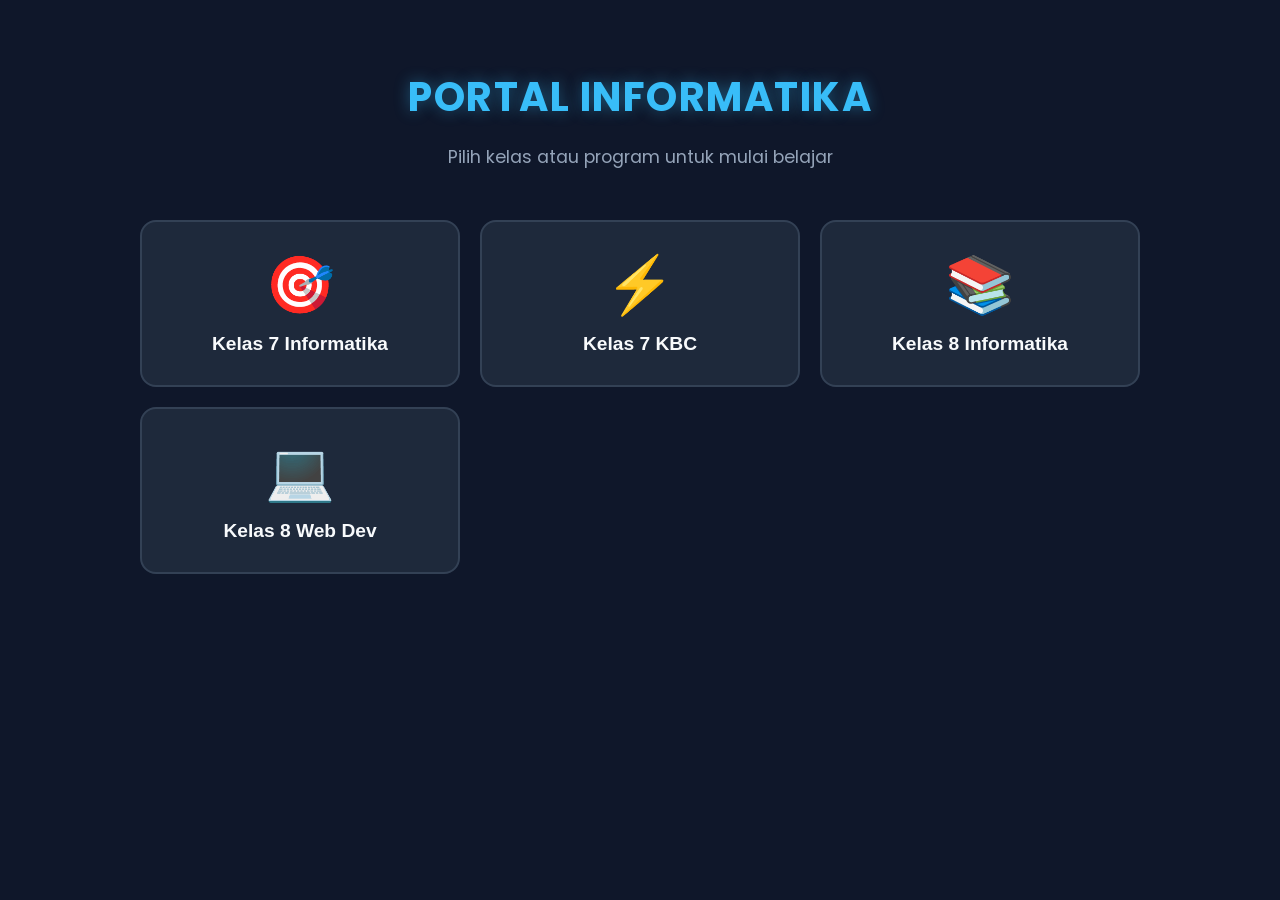
==== index.html @ 8530c20d "Portal versi 0" ====
<!DOCTYPE html>
<html lang="id">
<head>
    <meta charset="UTF-8">
    <meta name="viewport" content="width=device-width, initial-scale=1.0">
    <title>Portal Pembelajaran | Fajar Hadil</title>
    <style>
        @import url('https://fonts.googleapis.com/css2?family=Poppins:wght@400;500;600;700&display=swap');
        
        body { font-family: 'Poppins', sans-serif; background-color: #0f172a; color: #e2e8f0; margin: 0; padding: 40px 20px; }
        header { text-align: center; margin-bottom: 50px; }
        header h1 { font-size: 2.5rem; color: #38bdf8; margin-bottom: 10px; text-transform: uppercase; letter-spacing: 1.5px; text-shadow: 0 0 15px rgba(56, 189, 248, 0.4); }
        header p { color: #94a3b8; font-size: 1.1rem; }
        
        .container { max-width: 1000px; margin: 0 auto; }
        .grid { display: grid; grid-template-columns: repeat(auto-fill, minmax(280px, 1fr)); gap: 20px; }
        
        /* Tombol Gerbang Kelas */
        .gate-btn { background: #1e293b; border: 2px solid #334155; padding: 30px 20px; border-radius: 16px; color: #f8fafc; font-size: 1.2rem; font-weight: 600; cursor: pointer; transition: all 0.3s ease; display: flex; flex-direction: column; align-items: center; gap: 15px; }
        .gate-btn:hover { border-color: #38bdf8; transform: translateY(-5px); box-shadow: 0 10px 25px -5px rgba(56, 189, 248, 0.3); }
        .gate-icon { font-size: 3.5rem; }

        /* Kartu Materi */
        .card { background: #1e293b; padding: 25px; border-radius: 16px; border: 1px solid #334155; display: flex; flex-direction: column; transition: transform 0.2s; }
        .card:hover { transform: translateY(-3px); border-color: #10b981; }
        .card h3 { margin: 15px 0 10px; color: #f8fafc; }
        .card p { font-size: 0.9rem; color: #94a3b8; flex-grow: 1; line-height: 1.5; margin-bottom: 20px; }
        .badge { background: linear-gradient(135deg, #3b82f6, #8b5cf6); color: white; padding: 4px 12px; border-radius: 20px; font-size: 12px; align-self: flex-start; font-weight: bold; }
        .btn-masuk { padding: 12px; background: linear-gradient(to right, #10b981, #059669); color: white; text-align: center; text-decoration: none; border-radius: 8px; font-weight: bold; text-transform: uppercase; letter-spacing: 1px; }
        .btn-masuk:hover { background: linear-gradient(to right, #34d399, #10b981); }
        
        /* Navigasi */
        .back-btn { background: transparent; color: #38bdf8; border: 1px solid #38bdf8; padding: 8px 16px; border-radius: 8px; cursor: pointer; margin-bottom: 30px; display: inline-block; font-weight: bold; transition: 0.2s; }
        .back-btn:hover { background: #38bdf8; color: #0f172a; }
        
        .hidden { display: none !important; }
    </style>
</head>
<body>
    <div class="container">
        <header>
            <h1>Portal Informatika</h1>
            <p id="header-desc">Pilih kelas atau program untuk mulai belajar</p>
        </header>

        <!-- Tampilan 1: Pilihan Gerbang -->
        <div id="gate-section" class="grid">
            <button class="gate-btn" onclick="bukaKelas('VII', 'Informatika')">
                <span class="gate-icon">🎯</span> Kelas 7 Informatika
            </button>
            <button class="gate-btn" onclick="bukaKelas('VII', 'KBC')">
                <span class="gate-icon">⚡</span> Kelas 7 KBC
            </button>
            <button class="gate-btn" onclick="bukaKelas('VIII', 'Informatika')">
                <span class="gate-icon">📚</span> Kelas 8 Informatika
            </button>
            <button class="gate-btn" onclick="bukaKelas('VIII', 'Jam Tambahan Digital')">
                <span class="gate-icon">💻</span> Kelas 8 Web Dev
            </button>
        </div>

        <!-- Tampilan 2: Katalog Materi (Tersembunyi awalnya) -->
        <div id="catalog-section" class="hidden">
            <button class="back-btn" onclick="kembaliKeGate()">← Kembali Pilih Kelas</button>
            <h2 id="judul-kelas" style="color: white; margin-bottom: 25px; border-bottom: 2px solid #334155; padding-bottom: 10px;">Materi</h2>
            <div id="catalog" class="grid"></div>
        </div>
    </div>

    <script src="assets/js/app.js"></script>
</body>
</html>
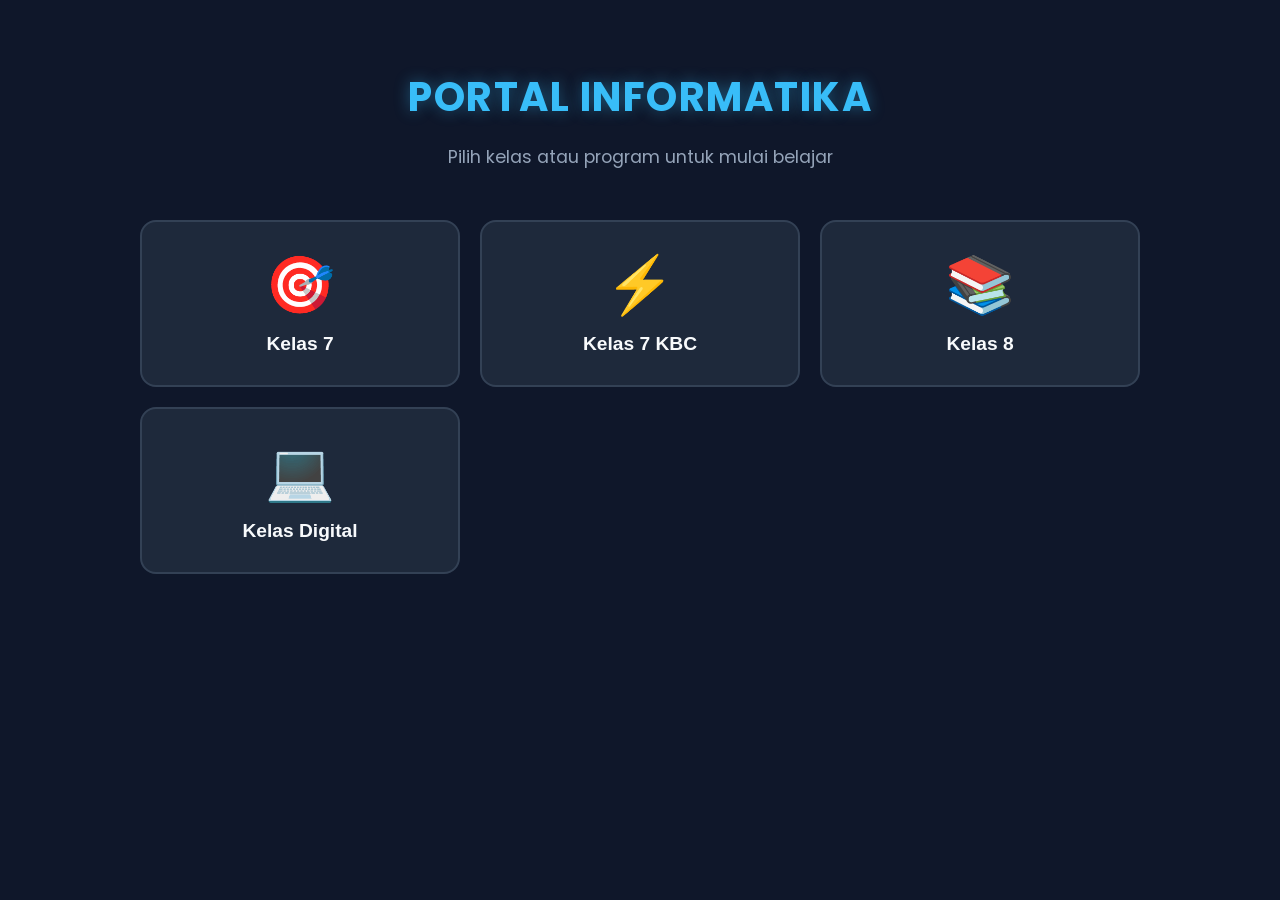
==== commit 00bfff59: "materi lookup" ====
--- a/index.html
+++ b/index.html
@@ -4,37 +4,7 @@
     <meta charset="UTF-8">
     <meta name="viewport" content="width=device-width, initial-scale=1.0">
     <title>Portal Pembelajaran | Fajar Hadil</title>
-    <style>
-        @import url('https://fonts.googleapis.com/css2?family=Poppins:wght@400;500;600;700&display=swap');
-        
-        body { font-family: 'Poppins', sans-serif; background-color: #0f172a; color: #e2e8f0; margin: 0; padding: 40px 20px; }
-        header { text-align: center; margin-bottom: 50px; }
-        header h1 { font-size: 2.5rem; color: #38bdf8; margin-bottom: 10px; text-transform: uppercase; letter-spacing: 1.5px; text-shadow: 0 0 15px rgba(56, 189, 248, 0.4); }
-        header p { color: #94a3b8; font-size: 1.1rem; }
-        
-        .container { max-width: 1000px; margin: 0 auto; }
-        .grid { display: grid; grid-template-columns: repeat(auto-fill, minmax(280px, 1fr)); gap: 20px; }
-        
-        /* Tombol Gerbang Kelas */
-        .gate-btn { background: #1e293b; border: 2px solid #334155; padding: 30px 20px; border-radius: 16px; color: #f8fafc; font-size: 1.2rem; font-weight: 600; cursor: pointer; transition: all 0.3s ease; display: flex; flex-direction: column; align-items: center; gap: 15px; }
-        .gate-btn:hover { border-color: #38bdf8; transform: translateY(-5px); box-shadow: 0 10px 25px -5px rgba(56, 189, 248, 0.3); }
-        .gate-icon { font-size: 3.5rem; }
-
-        /* Kartu Materi */
-        .card { background: #1e293b; padding: 25px; border-radius: 16px; border: 1px solid #334155; display: flex; flex-direction: column; transition: transform 0.2s; }
-        .card:hover { transform: translateY(-3px); border-color: #10b981; }
-        .card h3 { margin: 15px 0 10px; color: #f8fafc; }
-        .card p { font-size: 0.9rem; color: #94a3b8; flex-grow: 1; line-height: 1.5; margin-bottom: 20px; }
-        .badge { background: linear-gradient(135deg, #3b82f6, #8b5cf6); color: white; padding: 4px 12px; border-radius: 20px; font-size: 12px; align-self: flex-start; font-weight: bold; }
-        .btn-masuk { padding: 12px; background: linear-gradient(to right, #10b981, #059669); color: white; text-align: center; text-decoration: none; border-radius: 8px; font-weight: bold; text-transform: uppercase; letter-spacing: 1px; }
-        .btn-masuk:hover { background: linear-gradient(to right, #34d399, #10b981); }
-        
-        /* Navigasi */
-        .back-btn { background: transparent; color: #38bdf8; border: 1px solid #38bdf8; padding: 8px 16px; border-radius: 8px; cursor: pointer; margin-bottom: 30px; display: inline-block; font-weight: bold; transition: 0.2s; }
-        .back-btn:hover { background: #38bdf8; color: #0f172a; }
-        
-        .hidden { display: none !important; }
-    </style>
+  <link rel="stylesheet" href="assets/css/main.css">
 </head>
 <body>
     <div class="container">
@@ -46,16 +16,16 @@
         <!-- Tampilan 1: Pilihan Gerbang -->
         <div id="gate-section" class="grid">
             <button class="gate-btn" onclick="bukaKelas('VII', 'Informatika')">
-                <span class="gate-icon">🎯</span> Kelas 7 Informatika
+                <span class="gate-icon">🎯</span> Kelas 7
             </button>
             <button class="gate-btn" onclick="bukaKelas('VII', 'KBC')">
                 <span class="gate-icon">⚡</span> Kelas 7 KBC
             </button>
             <button class="gate-btn" onclick="bukaKelas('VIII', 'Informatika')">
-                <span class="gate-icon">📚</span> Kelas 8 Informatika
+                <span class="gate-icon">📚</span> Kelas 8
             </button>
             <button class="gate-btn" onclick="bukaKelas('VIII', 'Jam Tambahan Digital')">
-                <span class="gate-icon">💻</span> Kelas 8 Web Dev
+                <span class="gate-icon">💻</span> Kelas Digital
             </button>
         </div>
 
--- a/assets/css/main.css
+++ b/assets/css/main.css
@@ -0,0 +1,29 @@
+@import url('https://fonts.googleapis.com/css2?family=Poppins:wght@400;500;600;700&display=swap');
+        
+        body { font-family: 'Poppins', sans-serif; background-color: #0f172a; color: #e2e8f0; margin: 0; padding: 40px 20px; }
+        header { text-align: center; margin-bottom: 50px; }
+        header h1 { font-size: 2.5rem; color: #38bdf8; margin-bottom: 10px; text-transform: uppercase; letter-spacing: 1.5px; text-shadow: 0 0 15px rgba(56, 189, 248, 0.4); }
+        header p { color: #94a3b8; font-size: 1.1rem; }
+        
+        .container { max-width: 1000px; margin: 0 auto; }
+        .grid { display: grid; grid-template-columns: repeat(auto-fill, minmax(280px, 1fr)); gap: 20px; }
+        
+        /* Tombol Gerbang Kelas */
+        .gate-btn { background: #1e293b; border: 2px solid #334155; padding: 30px 20px; border-radius: 16px; color: #f8fafc; font-size: 1.2rem; font-weight: 600; cursor: pointer; transition: all 0.3s ease; display: flex; flex-direction: column; align-items: center; gap: 15px; }
+        .gate-btn:hover { border-color: #38bdf8; transform: translateY(-5px); box-shadow: 0 10px 25px -5px rgba(56, 189, 248, 0.3); }
+        .gate-icon { font-size: 3.5rem; }
+
+        /* Kartu Materi */
+        .card { background: #1e293b; padding: 25px; border-radius: 16px; border: 1px solid #334155; display: flex; flex-direction: column; transition: transform 0.2s; }
+        .card:hover { transform: translateY(-3px); border-color: #10b981; }
+        .card h3 { margin: 15px 0 10px; color: #f8fafc; }
+        .card p { font-size: 0.9rem; color: #94a3b8; flex-grow: 1; line-height: 1.5; margin-bottom: 20px; }
+        .badge { background: linear-gradient(135deg, #3b82f6, #8b5cf6); color: white; padding: 4px 12px; border-radius: 20px; font-size: 12px; align-self: flex-start; font-weight: bold; }
+        .btn-masuk { padding: 12px; background: linear-gradient(to right, #10b981, #059669); color: white; text-align: center; text-decoration: none; border-radius: 8px; font-weight: bold; text-transform: uppercase; letter-spacing: 1px; }
+        .btn-masuk:hover { background: linear-gradient(to right, #34d399, #10b981); }
+        
+        /* Navigasi */
+        .back-btn { background: transparent; color: #38bdf8; border: 1px solid #38bdf8; padding: 8px 16px; border-radius: 8px; cursor: pointer; margin-bottom: 30px; display: inline-block; font-weight: bold; transition: 0.2s; }
+        .back-btn:hover { background: #38bdf8; color: #0f172a; }
+        
+        .hidden { display: none !important; }
